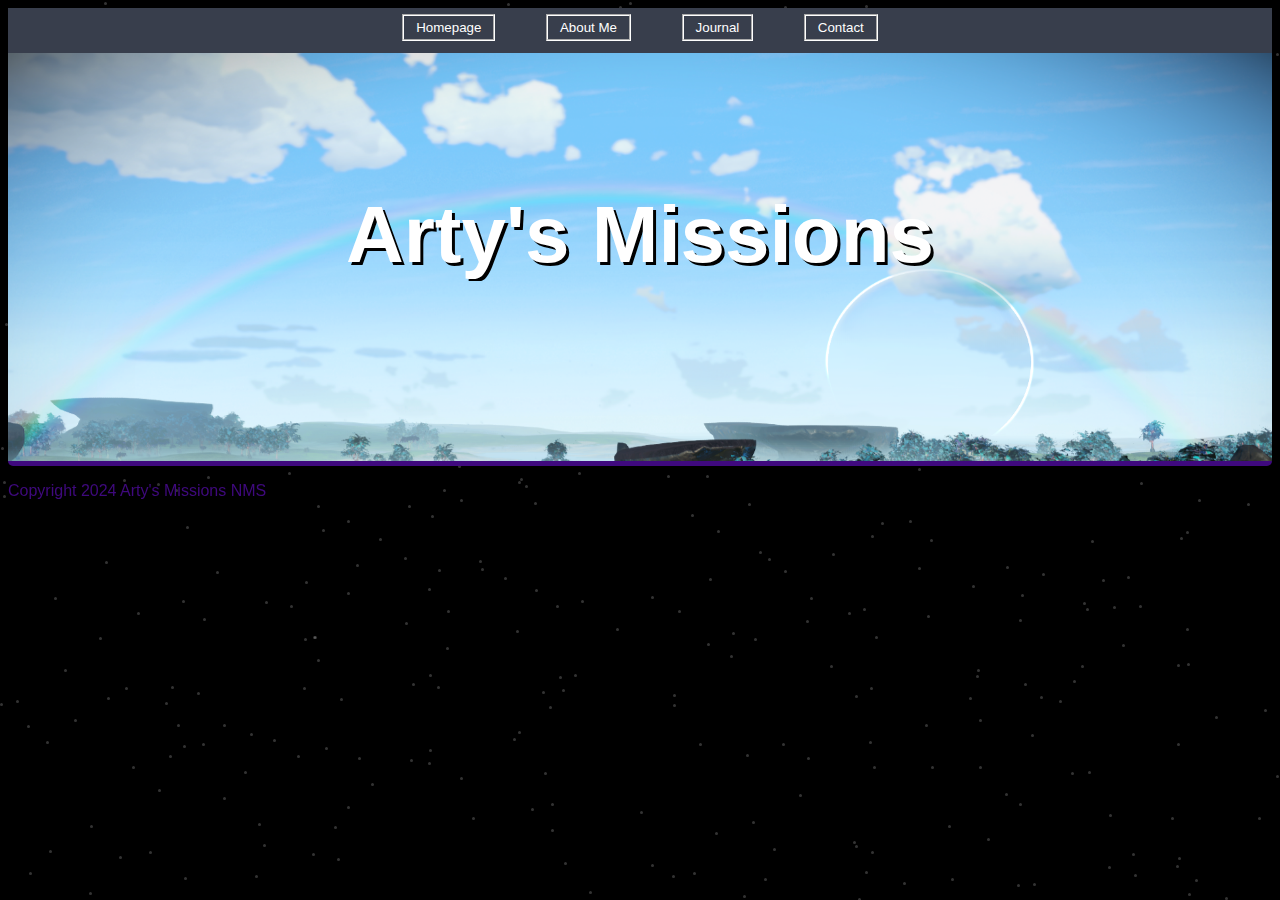
==== aboutme.html @ 4a99e2dc "NavButtons Work" ====
<!DOCTYPE html>
<html lang="en">

<head>
    <meta charset="UTF-8">
    <meta name="viewport" content="width=device-width, initial-scale=1.0">
    <title>Arty's Missions</title>
    <link rel="Stylesheet" href="/styles.css">
</head>

<body>
    <div class="sky" data-sky></div>
    <script src="script.js"></script>

    <nav>
        <section class="navbar">
            <button class="navbutton" onclick="changePage(`index.html`)">Homepage</button>
            <button class="navbutton" onclick="changePage(`aboutme.html`)">About Me</button>
            <button class="navbutton">Journal</button>
            <button class="navbutton">Contact</button>
        </section>
    </nav>

    <section class="banner">
        <h1>Arty's Missions</h1>
    </section>

    
    <footer>
        <p>Copyright 2024 Arty's Missions NMS</p>
    </footer>


</body>

</html>
---- styles.css ----
* {
    overflow-x: hidden;
    font-family: Verdana, Geneva, Tahoma, sans-serif;
}

.navbar {
    background: rgb(56, 62, 76);
    display: flex;
    justify-content: center;
    flex-direction: row;
    height: 5vh;
}

.navbutton {
    text-decoration: none;
    height: 3vh;
    margin-left: 2%;
    margin-right: 2%;
    margin-top: 0.5%;
    margin-bottom: 0.5%;
    background: rgb(56, 62, 76);
    color: white;
    padding: 0px 12px;
    border-color: white;
    border-style: groove;
}

.navbutton:hover {
    text-decoration: none;
    background: #49505f;
    cursor: pointer;
}


.navbutton:active {
    text-decoration: none;
    background: #21242b;
    cursor: pointer;
}

.banner {
    display: flex;
    flex-flow: column wrap;
    align-items: center;
    justify-content: center;
    background-image: url(/images/Banner.png);
    background-size: cover;
    padding-top: 6.5%;
    padding-bottom: 10%;
    width: 100%;
    border-bottom: 5px #3f097e solid;
    border-bottom-left-radius: 5px;
    border-bottom-right-radius: 5px;
}

.banner>h3,
.banner>h1 {
    color: white;
    font-size: x-large;
    text-shadow: 1px 1px black;
}

.banner>h1 {
    font-size: 80px;
    text-shadow: 3px 3px black;
}

.newestInfo {
    padding-top: 3%;
    display: flex;
    flex-flow: column wrap;
    padding-left: 10%;
    padding-right: 10%;
    padding-bottom: 3%;
    justify-content: space-evenly;
}


.post {
    display: flex;
    flex-flow: row;
    justify-content: space-between;
    align-self: center;
    width: 70%;
    background-color: rgba(118, 49, 150, 0.61);
    font-family: "JetBrains Mono", monospace;
}

.post>img {
    size: cover;
}

.post>p {
    display: flex;
    flex-flow: row wrap;
    justify-content: flex-start;
    align-self: flex-start;
    margin-top: 9%;
    margin-left: -22%;
    padding-right: 3%;
    padding-bottom: 1%;
    font-size: 19px;
    color:#fff;
}

.post>h3 {
    display: flex;
    flex-flow: row;
    justify-content: center;
    align-self: flex-start;
    padding-left: 9%;
    padding-right: 10%;
    margin-top: 1.2%;
    font-size: 30px;
    white-space: nowrap;
}

#toAboutMe {
    display: inline-block;
    flex-flow: row;
    justify-content: flex-end;
    align-self: flex-end;
    border-radius: 4px;
    background-color: #f4511e;
    border: none;
    color: #FFFFFF;
    text-align: center;
    padding: 10px;
    width: 25%;
    transition: all 0.5s;
    cursor: pointer;
    margin-right: 2%;
    margin-bottom: 1%;
}

#toAboutMe span {
    cursor: pointer;
    display: inline-block;
    position: relative;
    transition: 0.5s;
}


#toAboutMe span:hover {
    padding-right: 12px;
    margin-left:-19%;
}

#toAboutMe span::after {
    content: '\00bb';
    position: absolute;
    opacity: 0;
    top: 0;
    right: -20px;
    transition: 0.5s;
}

#toAboutMe:hover span:after {
    opacity: 1;
    right: 0;
  }

.headlineBoxesRow {
    padding-top: 3%;
    display: flex;
    flex-flow: row wrap;
    padding-left: 10%;
    padding-right: 10%;
    padding-bottom: 3%;
    justify-content: space-evenly;
}

.headlineBox {
    display: flex;
    flex-flow: column wrap;
    justify-content: space-between;
    align-self: center;
    width: 25%;
    background-color: rgba(118, 49, 150, 0.61);
    font-family: "JetBrains Mono", monospace;
}

.headlineBox>p {
    display: flex;
    flex-flow: row wrap;
    justify-content: flex-start;
    align-self: flex-start;
    padding-left: 6%;
    padding-right: 6%;
    padding-bottom: 6%;
}

.headlineBox>h3 {
    display: flex;
    flex-flow: row wrap;
    justify-content: flex-start;
    align-self: flex-start;
    padding-left: 6%;
}

#postHeader {
    color: rgb(255, 159, 242);
}

#blueHead {
    color: rgb(52, 105, 212);
}

#redHead {
    color: rgb(138, 0, 0);
}

.headlineBox>.headlineButton {
    width: 50%;
    padding: 3% 3%;
    margin-bottom: 5%;
    border-radius: 5px;
}

#green {
    margin-left: 25%;
    background-color: rgb(0, 138, 0);
    border-color: rgb(0, 138, 0);
    color: white;
    font-size: large;
    box-shadow: none;
    text-decoration: none;
    border-style: solid;
}

#red {
    margin-left: 25%;
    background-color: rgb(138, 0, 0);
    border-color: rgb(138, 0, 0);
    color: white;
    font-size: large;
    box-shadow: none;
    text-decoration: none;
    border-style: solid;
}

#blue {
    margin-left: 25%;
    background-color: rgb(52, 105, 212);
    border-color: rgb(52, 105, 212);
    color: white;
    font-size: large;
    box-shadow: none;
    text-decoration: none;
    border-style: solid;
}

.columnBoxes {
    margin-top: -8%;
    display: flex;
    flex-flow: row wrap;
    padding: 8% 8%;
    padding-bottom: 3%;
    justify-content: space-evenly;
}

.columnBoxes>.columnBox {
    display: flex;
    flex-flow: column wrap;
    justify-content: space-between;
    align-self: center;
    width: 45%;
    padding-bottom: 5%;
    background-color: rgba(118, 49, 150, 0.61);
    font-family: "JetBrains Mono", monospace;
}

.columnBox>p {
    padding: 3% 3%;
}

.columnsButton {
    margin-left: 50%;
    width: 30%;
    padding: 2% 2%;
    margin-bottom: 5%;
    border-radius: 5px;
}

footer {
    color: #3f097e;
}


/* ------------------------------------ */
.sky {
    position: fixed;
    width: 100%;
    height: 100%;
    top: 0;
    left: 0;
    background-color: #000;
    animation: sky infinite linear alternate;
    z-index: -1;
    overflow-x: hidden;
    overflow-y: hidden;
}

.star {
    will-change: transform;
    width: 0.1875rem;
    height: 0.1875rem;
    border-radius: 50%;
    background-color: #fff;
    opacity: 0.2;
    z-index: -1;
}
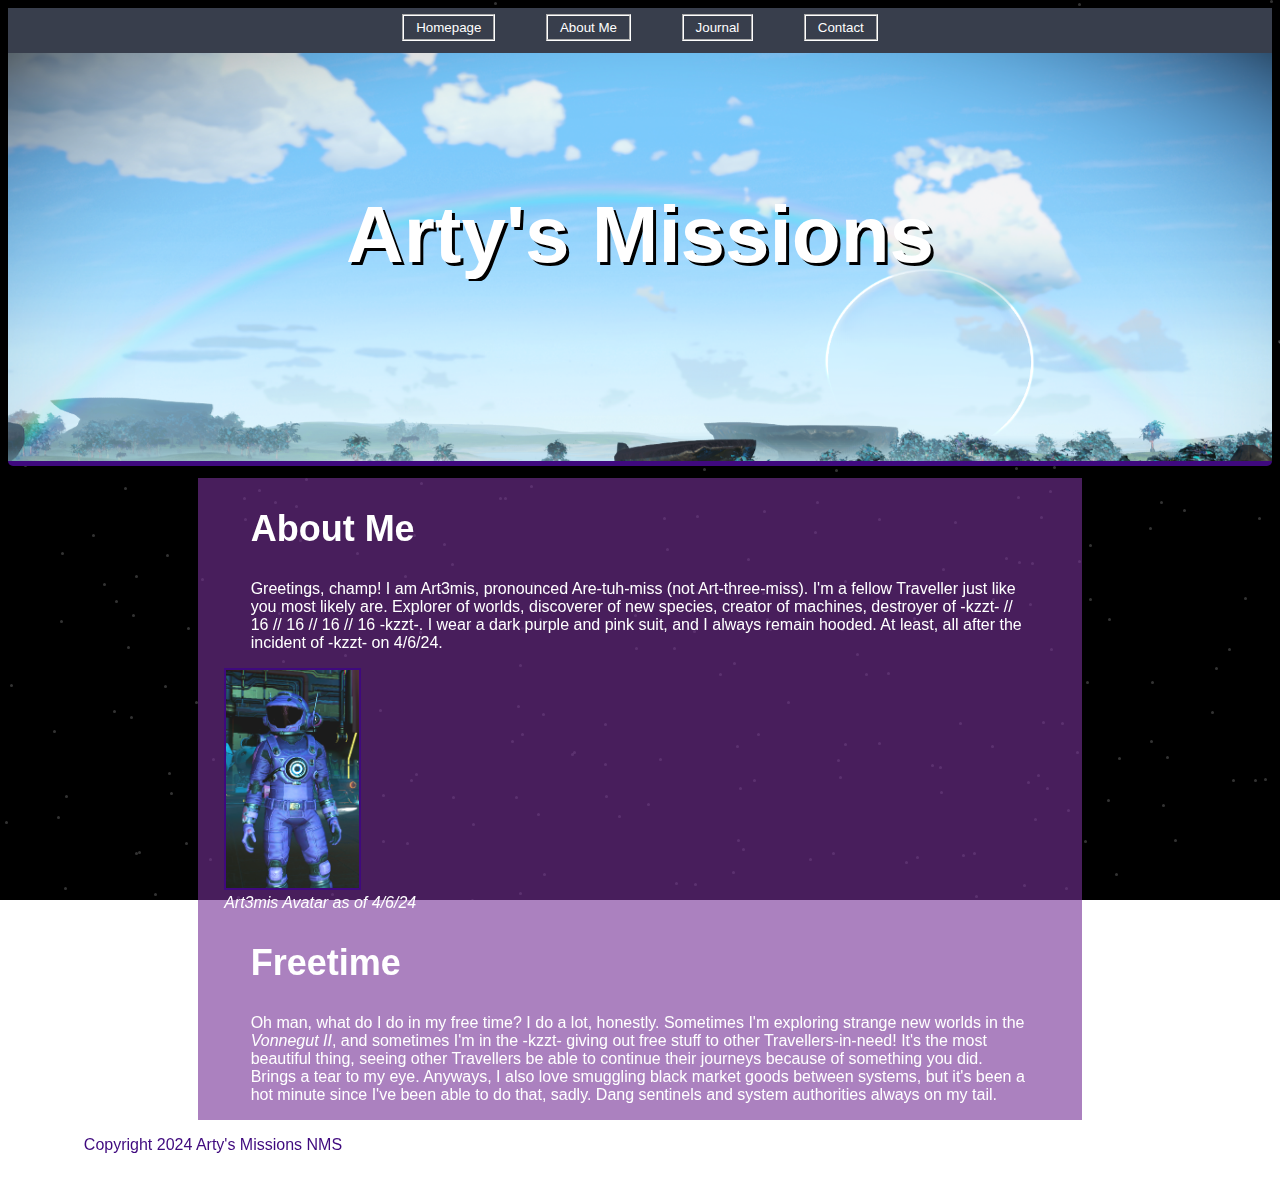
==== commit 77dbb64a: "Day 1 Done" ====
--- a/aboutme.html
+++ b/aboutme.html
@@ -25,7 +25,26 @@
         <h1>Arty's Missions</h1>
     </section>
 
-    
+    <section class="contentWrapper">
+        <section id="contentStuff">
+            <h2>About Me</h2>
+            <p>Greetings, champ! I am Art3mis, pronounced Are-tuh-miss (not Art-three-miss). I'm a fellow Traveller just
+                like you most likely are. Explorer of worlds, discoverer of new species, creator of machines, destroyer
+                of -kzzt- // 16 // 16 // 16 // 16 -kzzt-. I wear a dark purple and pink suit, and I always remain
+                hooded. At least, all after the incident of -kzzt- on 4/6/24.</p>
+            <img id="avatarImg" src="images/avatar.png"><br>
+            <label id="avLabl"><em>Art3mis Avatar as of 4/6/24</em></label>
+            <h2>Freetime</h2>
+            <p>Oh man, what do I do in my free time? I do a lot, honestly. Sometimes I'm exploring strange new worlds in
+                the <em>Vonnegut II</em>, and sometimes I'm in the -kzzt- giving out free stuff to other
+                Travellers-in-need! It's the most beautiful thing, seeing other Travellers be able to continue their
+                journeys because of something you did. Brings a tear to my eye. Anyways, I also love smuggling black
+                market goods between systems, but it's been a hot minute since I've been able to do that, sadly. Dang
+                sentinels and system authorities always on my tail.</p>
+        </section>
+    </section>
+
+
     <footer>
         <p>Copyright 2024 Arty's Missions NMS</p>
     </footer>
--- a/styles.css
+++ b/styles.css
@@ -36,6 +36,18 @@
     text-decoration: none;
     background: #21242b;
     cursor: pointer;
+}
+
+#avatarImg {
+    margin-left: 3%;
+    width: 15%;
+    border: 2px;
+    border-color: #3f097e;
+    border-style: solid;
+}
+
+#avLabl {
+    margin-left: 3%;
 }
 
 .banner {
@@ -75,6 +87,28 @@
     justify-content: space-evenly;
 }
 
+.contentWrapper {
+    display: flex;
+    flex-flow: row;
+    justify-content: center;
+    align-self: center;
+    margin-top: 1%;
+    margin-left: 15%;
+    margin-right: 15%;
+    width: 70%;
+    color: #fff;
+    background-color: rgba(118, 49, 150, 0.61);
+    font-family: "JetBrains Mono", monospace;
+}
+
+#contentStuff>h2 {
+    font-size: 36px;
+}
+
+#contentStuff>h2,p {
+    margin-left: 6%;
+    margin-right: 6%;
+}
 
 .post {
     display: flex;
@@ -112,7 +146,7 @@
     padding-right: 10%;
     margin-top: 1.2%;
     font-size: 30px;
-    white-space: nowrap;
+    white-space: normal;
 }
 
 #toAboutMe {
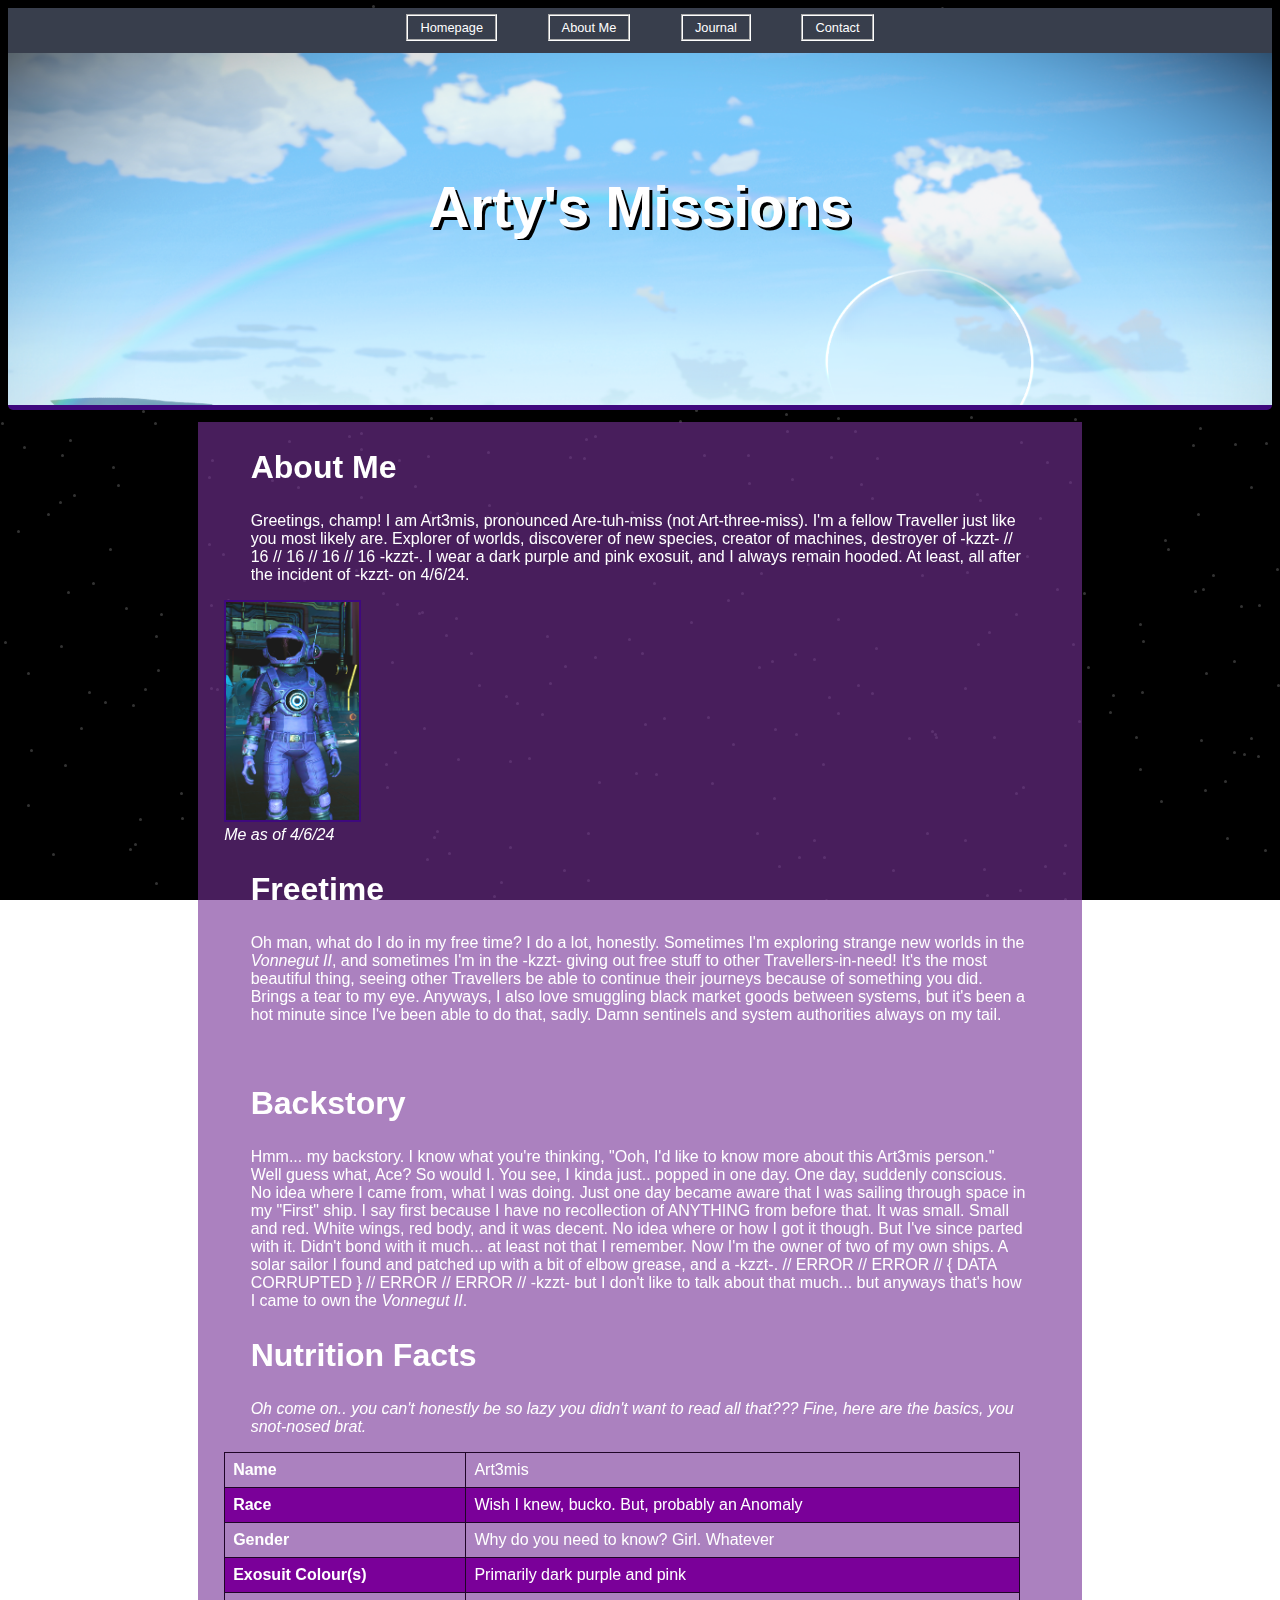
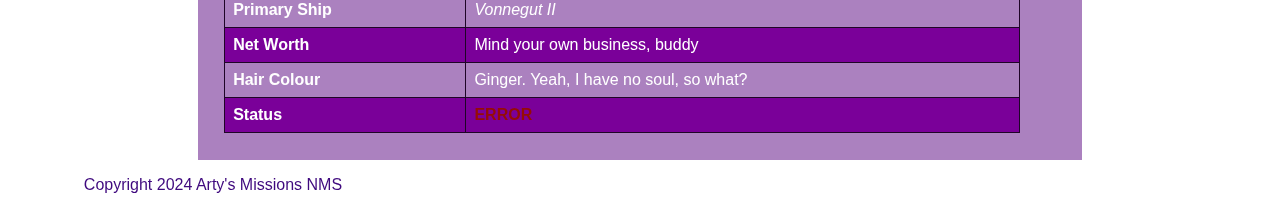
==== commit 27a91697: "About me Done" ====
--- a/aboutme.html
+++ b/aboutme.html
@@ -30,17 +30,64 @@
             <h2>About Me</h2>
             <p>Greetings, champ! I am Art3mis, pronounced Are-tuh-miss (not Art-three-miss). I'm a fellow Traveller just
                 like you most likely are. Explorer of worlds, discoverer of new species, creator of machines, destroyer
-                of -kzzt- // 16 // 16 // 16 // 16 -kzzt-. I wear a dark purple and pink suit, and I always remain
+                of -kzzt- // 16 // 16 // 16 // 16 -kzzt-. I wear a dark purple and pink exosuit, and I always remain
                 hooded. At least, all after the incident of -kzzt- on 4/6/24.</p>
             <img id="avatarImg" src="images/avatar.png"><br>
-            <label id="avLabl"><em>Art3mis Avatar as of 4/6/24</em></label>
+            <label id="avLabl"><em>Me as of 4/6/24</em></label>
             <h2>Freetime</h2>
             <p>Oh man, what do I do in my free time? I do a lot, honestly. Sometimes I'm exploring strange new worlds in
                 the <em>Vonnegut II</em>, and sometimes I'm in the -kzzt- giving out free stuff to other
                 Travellers-in-need! It's the most beautiful thing, seeing other Travellers be able to continue their
                 journeys because of something you did. Brings a tear to my eye. Anyways, I also love smuggling black
-                market goods between systems, but it's been a hot minute since I've been able to do that, sadly. Dang
+                market goods between systems, but it's been a hot minute since I've been able to do that, sadly. Damn
                 sentinels and system authorities always on my tail.</p>
+            <br>
+            <h2>Backstory</h2>
+            <p>Hmm... my backstory. I know what you're thinking, "Ooh, I'd like to know more about this Art3mis person."
+                Well guess what, Ace? So would I. You see, I kinda just.. popped in one day. One day, suddenly conscious.
+                No idea where I came from, what I was doing. Just one day became aware that I was sailing through space
+                in my "First" ship. I say first because I have no recollection of ANYTHING from before that. It was
+                small. Small and red. White wings, red body, and it was decent. No idea where or how I got it though.
+                But I've since parted with it. Didn't bond with it much... at least not that I remember. Now I'm the
+                owner of two of my own ships. A solar sailor I found and patched up with a bit of elbow grease, and a
+                -kzzt-. // ERROR // ERROR // { DATA CORRUPTED } // ERROR // ERROR // -kzzt- but I don't like to talk about that
+                much... but anyways that's how I came to own the <em>Vonnegut II</em>.</p>
+            <h2>Nutrition Facts</h2>
+            <p><em>Oh come on.. you can't honestly be so lazy you didn't want to read all that???  Fine, here are the basics, you snot-nosed brat.</em></p>
+            <table id="quickFacts">
+                <tr>
+                  <th>Name</th>
+                  <td>Art3mis</td>
+                </tr>
+                <tr>
+                    <th>Race</th>
+                    <td>Wish I knew, bucko.  But, probably an Anomaly</td>
+                </tr>
+                <tr>
+                    <th>Gender</th>
+                    <td>Why do you need to know?  Girl.  Whatever</td>
+                </tr>
+                <tr>
+                    <th>Exosuit Colour(s)</th>
+                    <td>Primarily dark purple and pink</td>
+                </tr>
+                <tr>
+                    <th>Primary Ship</th>
+                    <td><em>Vonnegut II</em></td>
+                </tr>
+                <tr>
+                    <th>Net Worth</th>
+                    <td>Mind your own business, buddy</td>
+                </tr>
+                <tr>
+                    <th>Hair Colour</th>
+                    <td>Ginger.  Yeah, I have no soul, so what?</td>
+                </tr>
+                <tr>
+                    <th>Status</th>
+                    <td id="specialOne"><strong>ERROR</strong></td>
+                </tr>
+              </table>
         </section>
     </section>
 
--- a/styles.css
+++ b/styles.css
@@ -23,6 +23,7 @@
     padding: 0px 12px;
     border-color: white;
     border-style: groove;
+    font-size: .8em;
 }
 
 .navbutton:hover {
@@ -54,7 +55,7 @@
     display: flex;
     flex-flow: column wrap;
     align-items: center;
-    justify-content: center;
+    justify-content: space-around;
     background-image: url(/images/Banner.png);
     background-size: cover;
     padding-top: 6.5%;
@@ -68,12 +69,17 @@
 .banner>h3,
 .banner>h1 {
     color: white;
+    text-align: center;
+    text-shadow: 1px 1px black;
+}
+
+.banner>h3 {
     font-size: x-large;
-    text-shadow: 1px 1px black;
 }
 
 .banner>h1 {
-    font-size: 80px;
+    display: flex;
+    font-size: 3.6em;
     text-shadow: 3px 3px black;
 }
 
@@ -102,17 +108,18 @@
 }
 
 #contentStuff>h2 {
-    font-size: 36px;
-}
-
-#contentStuff>h2,p {
+    font-size: 2em;
+}
+
+#contentStuff>h2,
+p {
     margin-left: 6%;
     margin-right: 6%;
 }
 
 .post {
     display: flex;
-    flex-flow: row;
+    flex-flow: column;
     justify-content: space-between;
     align-self: center;
     width: 70%;
@@ -120,33 +127,66 @@
     font-family: "JetBrains Mono", monospace;
 }
 
-.post>img {
-    size: cover;
-}
-
-.post>p {
+.row {
     display: flex;
     flex-flow: row wrap;
-    justify-content: flex-start;
-    align-self: flex-start;
-    margin-top: 9%;
-    margin-left: -22%;
+    align-items: center;
+    /* Center items vertically */
+}
+
+.row>img {
+    max-width: 20%;
+    /* Ensure the image doesn't exceed its container */
+    height: auto;
+    /* Maintain aspect ratio */
+    margin-right: 20px;
+    /* Add spacing between image and text */
+    margin-top: 20px;
+    margin-left: 20px;
+}
+
+.row>.text-container {
+    flex-grow: 1;
+    /* Let the text container grow to fill available space */
+}
+
+.row>p {
+    display: flex;
+    flex-flow: row-reverse;
+    justify-content: center;
+    align-items: center;
     padding-right: 3%;
     padding-bottom: 1%;
     font-size: 19px;
-    color:#fff;
-}
-
-.post>h3 {
-    display: flex;
-    flex-flow: row;
-    justify-content: center;
-    align-self: flex-start;
-    padding-left: 9%;
-    padding-right: 10%;
+    color: #fff;
+}
+
+/* Media query for smaller screens */
+@media (max-width: 768px) {
+    .post {
+        width: 90%;
+        /* Adjust width for smaller screens */
+    }
+
+    .row {
+        flex-direction: column;
+        /* Stack items vertically on smaller screens */
+    }
+
+    .row>img {
+        margin: 10px auto;
+        /* Center the image on smaller screens */
+    }
+}
+
+
+.row>h3 {
+    justify-content: flex-start;
+    align-items: flex-start;
+    padding-left: 2%;
     margin-top: 1.2%;
-    font-size: 30px;
-    white-space: normal;
+    font-size: 2em;
+
 }
 
 #toAboutMe {
@@ -160,6 +200,7 @@
     color: #FFFFFF;
     text-align: center;
     padding: 10px;
+    margin-left: 5px;
     width: 25%;
     transition: all 0.5s;
     cursor: pointer;
@@ -177,7 +218,7 @@
 
 #toAboutMe span:hover {
     padding-right: 12px;
-    margin-left:-19%;
+    margin-left: -19%;
 }
 
 #toAboutMe span::after {
@@ -192,7 +233,48 @@
 #toAboutMe:hover span:after {
     opacity: 1;
     right: 0;
-  }
+}
+
+table {
+    margin-left: 3%;
+    margin-right: 3%;
+    margin-bottom: 3%;
+    font-family: arial, sans-serif;
+    border-collapse: collapse;
+    width: 90%;
+}
+
+td,
+th {
+    border: 1px solid #1f0527;
+    text-align: left;
+    padding: 8px;
+}
+
+tr:nth-child(even) {
+    background-color: #7a0099;
+}
+
+#specialOne {
+    color: #960c05;
+}
+
+
+
+
+
+
+
+
+
+
+
+
+
+
+
+
+
 
 .headlineBoxesRow {
     padding-top: 3%;
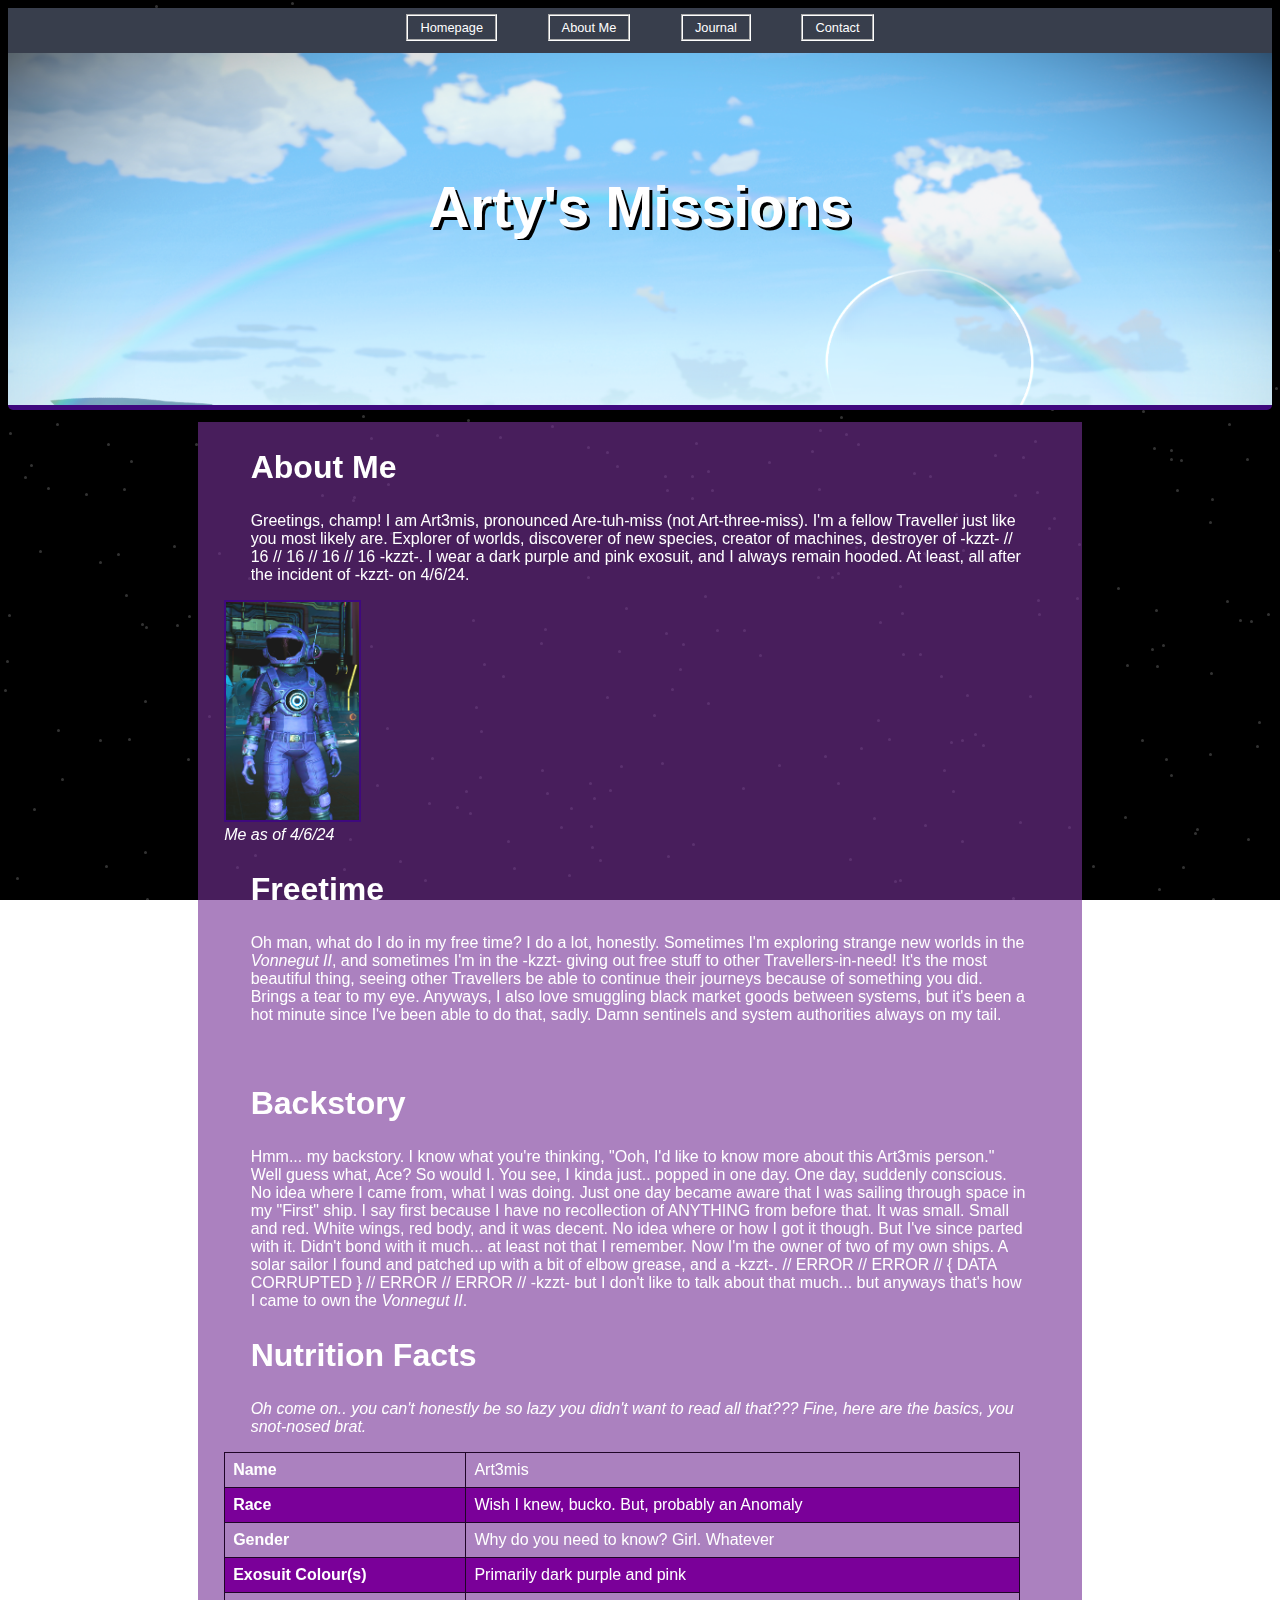
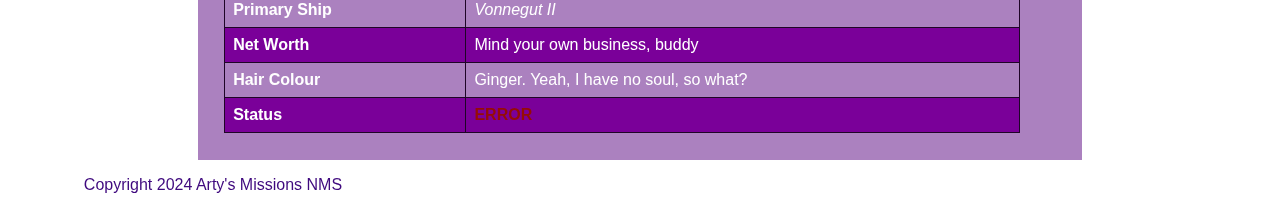
==== commit b62bb2e8: "Update 1" ====
--- a/aboutme.html
+++ b/aboutme.html
@@ -4,7 +4,7 @@
 <head>
     <meta charset="UTF-8">
     <meta name="viewport" content="width=device-width, initial-scale=1.0">
-    <title>Arty's Missions</title>
+    <title>Arty's Missions - About Me</title>
     <link rel="Stylesheet" href="/styles.css">
 </head>
 
@@ -17,7 +17,7 @@
             <button class="navbutton" onclick="changePage(`index.html`)">Homepage</button>
             <button class="navbutton" onclick="changePage(`aboutme.html`)">About Me</button>
             <button class="navbutton">Journal</button>
-            <button class="navbutton">Contact</button>
+            <button class="navbutton" onclick="changePage(`contact.html`)">Contact</button>
         </section>
     </nav>
 
--- a/styles.css
+++ b/styles.css
@@ -105,6 +105,26 @@
     color: #fff;
     background-color: rgba(118, 49, 150, 0.61);
     font-family: "JetBrains Mono", monospace;
+}
+
+.contactWrapper {
+    display: flex;
+    flex-flow: column wrap;
+    justify-content: center;
+    align-self: flex-start;
+    margin-top: 3%;
+    margin-left: 15%;
+    margin-right: 15%;
+    border-radius: 5px;
+    width: 70%;
+    color: #fff;
+    background-color: rgba(118, 49, 150, 0.61);
+    font-family: "JetBrains Mono", monospace;
+}
+
+.contactStuff>h3 {
+    margin-left: 20px;
+    font-size: 1.5em;
 }
 
 #contentStuff>h2 {
@@ -251,6 +271,10 @@
     padding: 8px;
 }
 
+#friendCode {
+    color: rgb(253, 255, 230);
+}
+
 tr:nth-child(even) {
     background-color: #7a0099;
 }
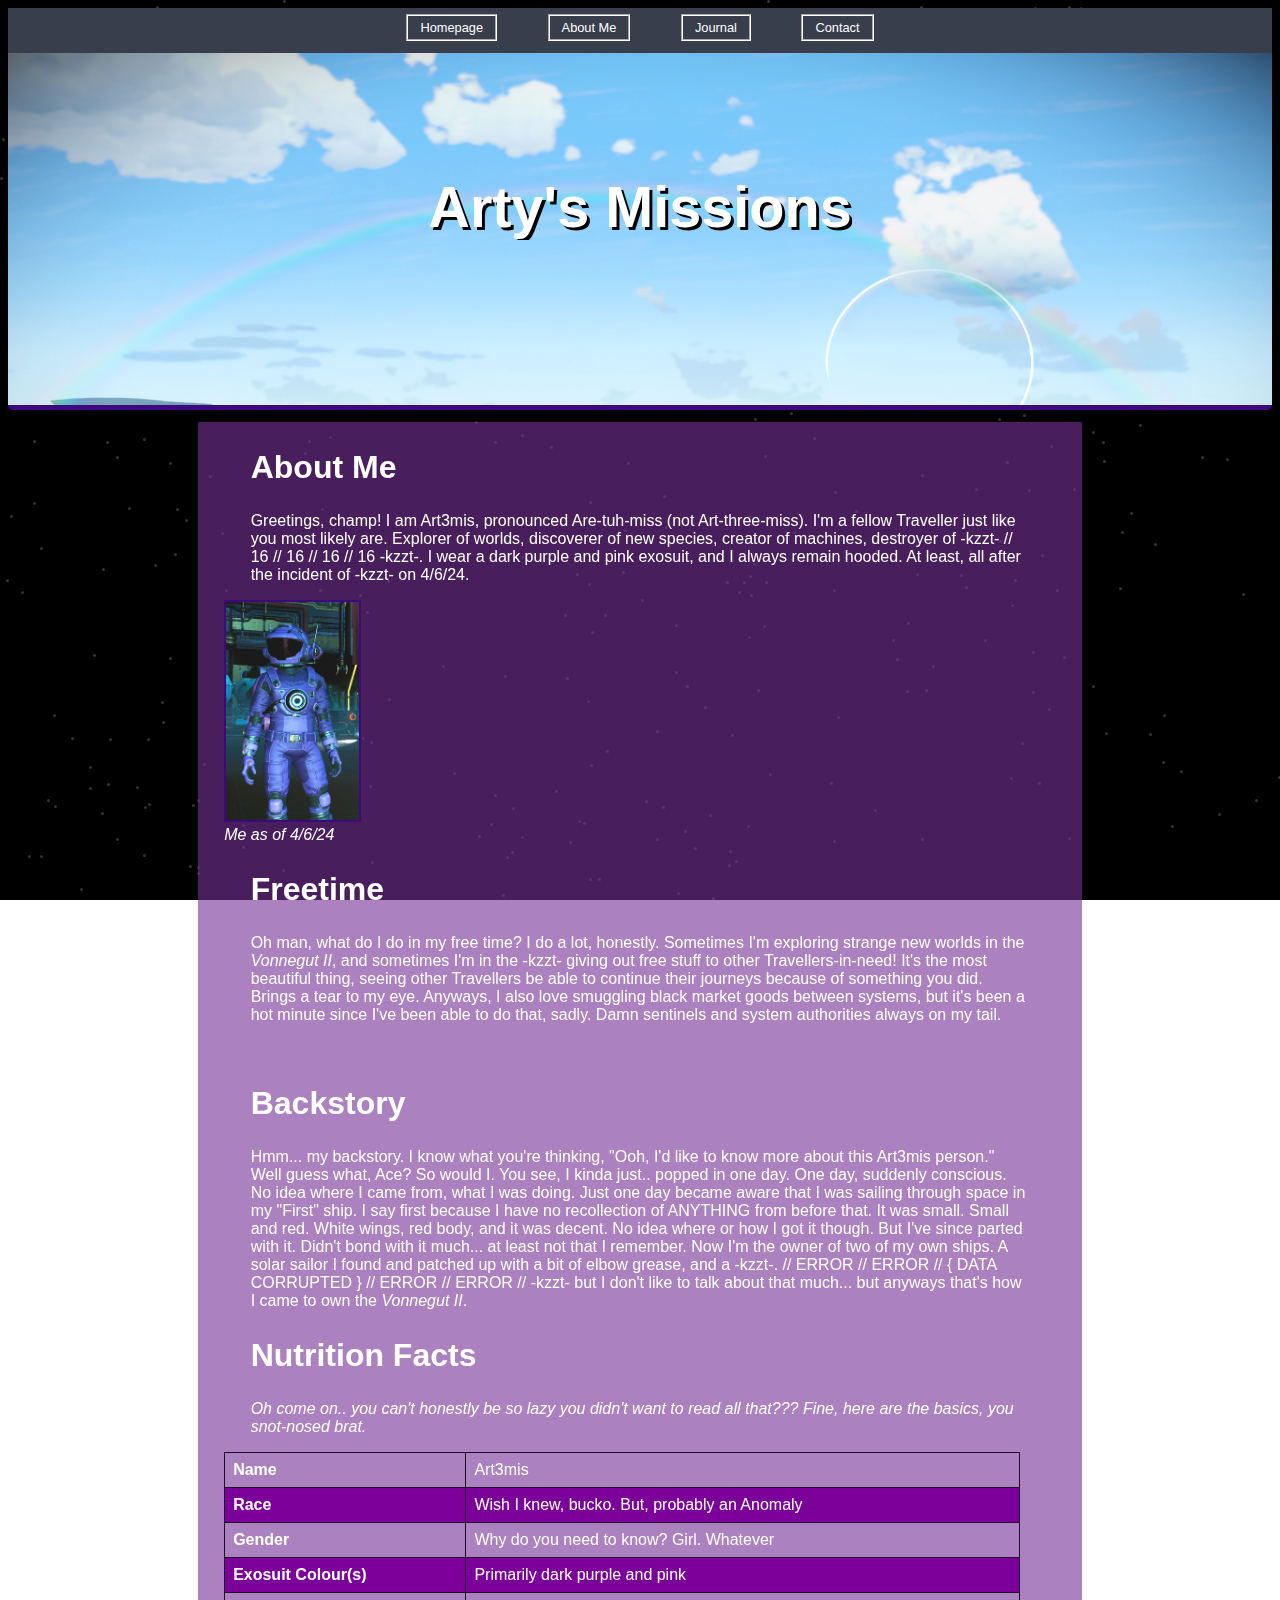
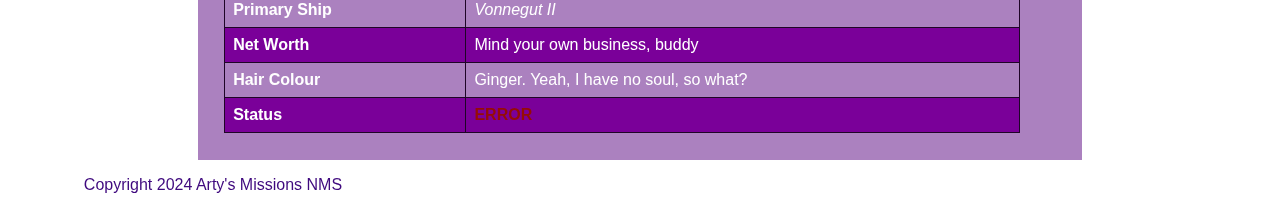
==== commit e1ad664e: "Data Log 1" ====
--- a/aboutme.html
+++ b/aboutme.html
@@ -16,7 +16,7 @@
         <section class="navbar">
             <button class="navbutton" onclick="changePage(`index.html`)">Homepage</button>
             <button class="navbutton" onclick="changePage(`aboutme.html`)">About Me</button>
-            <button class="navbutton">Journal</button>
+            <button class="navbutton" onclick="changePage(`journal.html`)">Journal</button>
             <button class="navbutton" onclick="changePage(`contact.html`)">Contact</button>
         </section>
     </nav>
--- a/styles.css
+++ b/styles.css
@@ -45,6 +45,14 @@
     border: 2px;
     border-color: #3f097e;
     border-style: solid;
+}
+
+#journeylog1Img1 {
+    margin-left: 3%;
+    width: 35%;
+    border: 2px;
+    border-color: #3f097e;
+    border-style: solid;  
 }
 
 #avLabl {
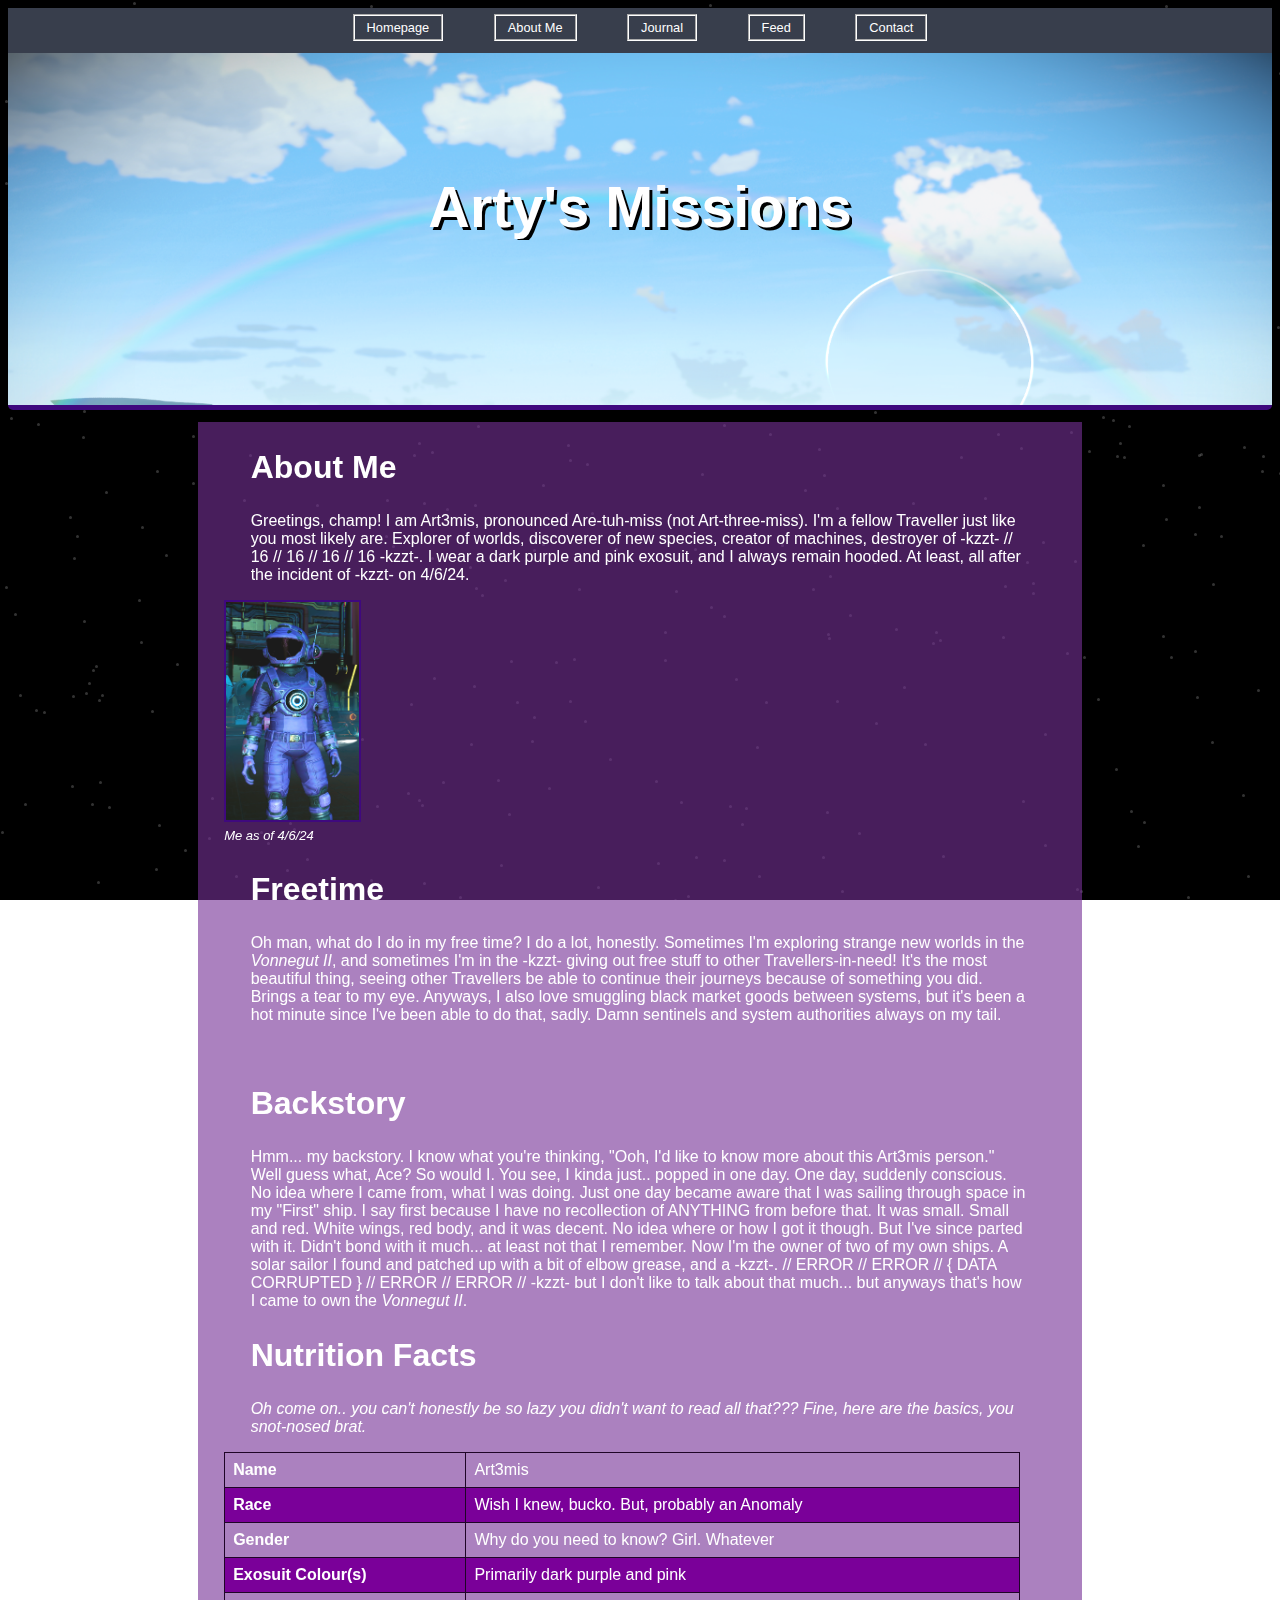
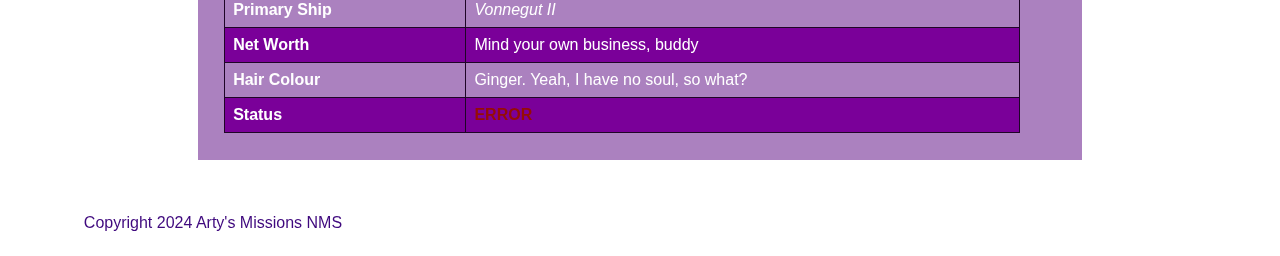
==== commit fa7e25f0: "Added Feed Page" ====
--- a/aboutme.html
+++ b/aboutme.html
@@ -17,6 +17,7 @@
             <button class="navbutton" onclick="changePage(`index.html`)">Homepage</button>
             <button class="navbutton" onclick="changePage(`aboutme.html`)">About Me</button>
             <button class="navbutton" onclick="changePage(`journal.html`)">Journal</button>
+            <button class="navbutton" onclick="changePage(`feed.html`)">Feed</button>
             <button class="navbutton" onclick="changePage(`contact.html`)">Contact</button>
         </section>
     </nav>
--- a/styles.css
+++ b/styles.css
@@ -49,14 +49,57 @@
 
 #journeylog1Img1 {
     margin-left: 3%;
-    width: 35%;
+    width: 65%;
     border: 2px;
     border-color: #3f097e;
     border-style: solid;  
 }
 
+#vonnieshipstation {
+    margin-left: 10%;
+    margin-right: 10%;
+    width: 80%;
+    border: 2px;
+    border-color: #3f097e;
+    border-style: solid; 
+}
+
+#vonnieshiplush {
+    margin-left: 10%;
+    margin-right: 10%;
+    width: 80%;
+    border: 2px;
+    border-color: #3f097e;
+    border-style: solid;  
+}
+
+#vonniestation {
+    display: flex;
+    margin-top: 2%;
+    justify-content: center;
+    align-self: center;
+    width: 70%;
+    border: 2px;
+    border-color: #3f097e;
+    border-style: solid;  
+}
+
 #avLabl {
     margin-left: 3%;
+    font-size: small;
+}
+
+#shipLabel1 {
+    margin-left: 10%;
+    font-size: small;
+}
+
+#shipLabel2 {
+    color: #fff;
+    display: flex;
+    justify-content: center;
+    align-self: center;
+    font-size: small;
 }
 
 .banner {
@@ -100,7 +143,6 @@
     padding-bottom: 3%;
     justify-content: space-evenly;
 }
-
 .contentWrapper {
     display: flex;
     flex-flow: row;
@@ -109,9 +151,26 @@
     margin-top: 1%;
     margin-left: 15%;
     margin-right: 15%;
+    margin-bottom: 3%;
     width: 70%;
     color: #fff;
     background-color: rgba(118, 49, 150, 0.61);
+    font-family: "JetBrains Mono", monospace;
+}
+
+.feedWrapper {
+    display: flex;
+    flex-flow: row;
+    justify-content: center;
+    align-self: center;
+    margin-top: 1%;
+    margin-left: 15%;
+    margin-right: 15%;
+    margin-bottom: 2%;
+    border-radius: 5px;
+    width: 70%;
+    color: #fff;
+    background-color: rgba(166, 52, 219, 0.61);
     font-family: "JetBrains Mono", monospace;
 }
 
@@ -130,6 +189,26 @@
     font-family: "JetBrains Mono", monospace;
 }
 
+.feedPost {
+    display: flex;
+    flex-flow: column wrap;
+    justify-content: center;
+    align-self: flex-start;
+    margin-top: 1%;
+    margin-left: 15%;
+    margin-right: 15%;
+    border-radius: 5px;
+    width: 70%;
+    color: #fff;
+    background-color: rgba(118, 49, 150, 0.61);
+    font-family: "JetBrains Mono", monospace;
+}
+
+
+.feedContent::before {
+    content: "Art3mis: ";
+}
+
 .contactStuff>h3 {
     margin-left: 20px;
     font-size: 1.5em;
@@ -145,6 +224,15 @@
     margin-right: 6%;
 }
 
+#feedStuff>h2 {
+    font-size: 2em;
+}
+
+#feedStuff>p {
+    margin-left: 6%;
+    margin-right: 6%;
+}
+
 .post {
     display: flex;
     flex-flow: column;
@@ -153,6 +241,24 @@
     width: 70%;
     background-color: rgba(118, 49, 150, 0.61);
     font-family: "JetBrains Mono", monospace;
+    transition: transform .2s; /* Animation */
+}
+
+
+.post:hover, #post3:hover {
+    transform: scale(1.008); /* (150% zoom - Note: if the zoom is too large, it will go outside of the viewport) */
+}
+
+
+#post3 {
+    display: flex;
+    flex-flow: column;
+    justify-content: space-between;
+    align-self: center;
+    width: 70%;
+    background-color: rgba(118, 49, 150, 0.61);
+    font-family: "JetBrains Mono", monospace;
+    transition: transform .2s; /* Animation */
 }
 
 .row {
@@ -180,7 +286,7 @@
 
 .row>p {
     display: flex;
-    flex-flow: row-reverse;
+    flex-flow: row wrap;
     justify-content: center;
     align-items: center;
     padding-right: 3%;
@@ -217,7 +323,7 @@
 
 }
 
-#toAboutMe {
+.toAboutMe {
     display: inline-block;
     flex-flow: row;
     justify-content: flex-end;
@@ -236,7 +342,7 @@
     margin-bottom: 1%;
 }
 
-#toAboutMe span {
+.toAboutMe span {
     cursor: pointer;
     display: inline-block;
     position: relative;
@@ -244,12 +350,12 @@
 }
 
 
-#toAboutMe span:hover {
+.toAboutMe span:hover {
     padding-right: 12px;
     margin-left: -19%;
 }
 
-#toAboutMe span::after {
+.toAboutMe span::after {
     content: '\00bb';
     position: absolute;
     opacity: 0;
@@ -258,7 +364,7 @@
     transition: 0.5s;
 }
 
-#toAboutMe:hover span:after {
+.toAboutMe:hover span:after {
     opacity: 1;
     right: 0;
 }
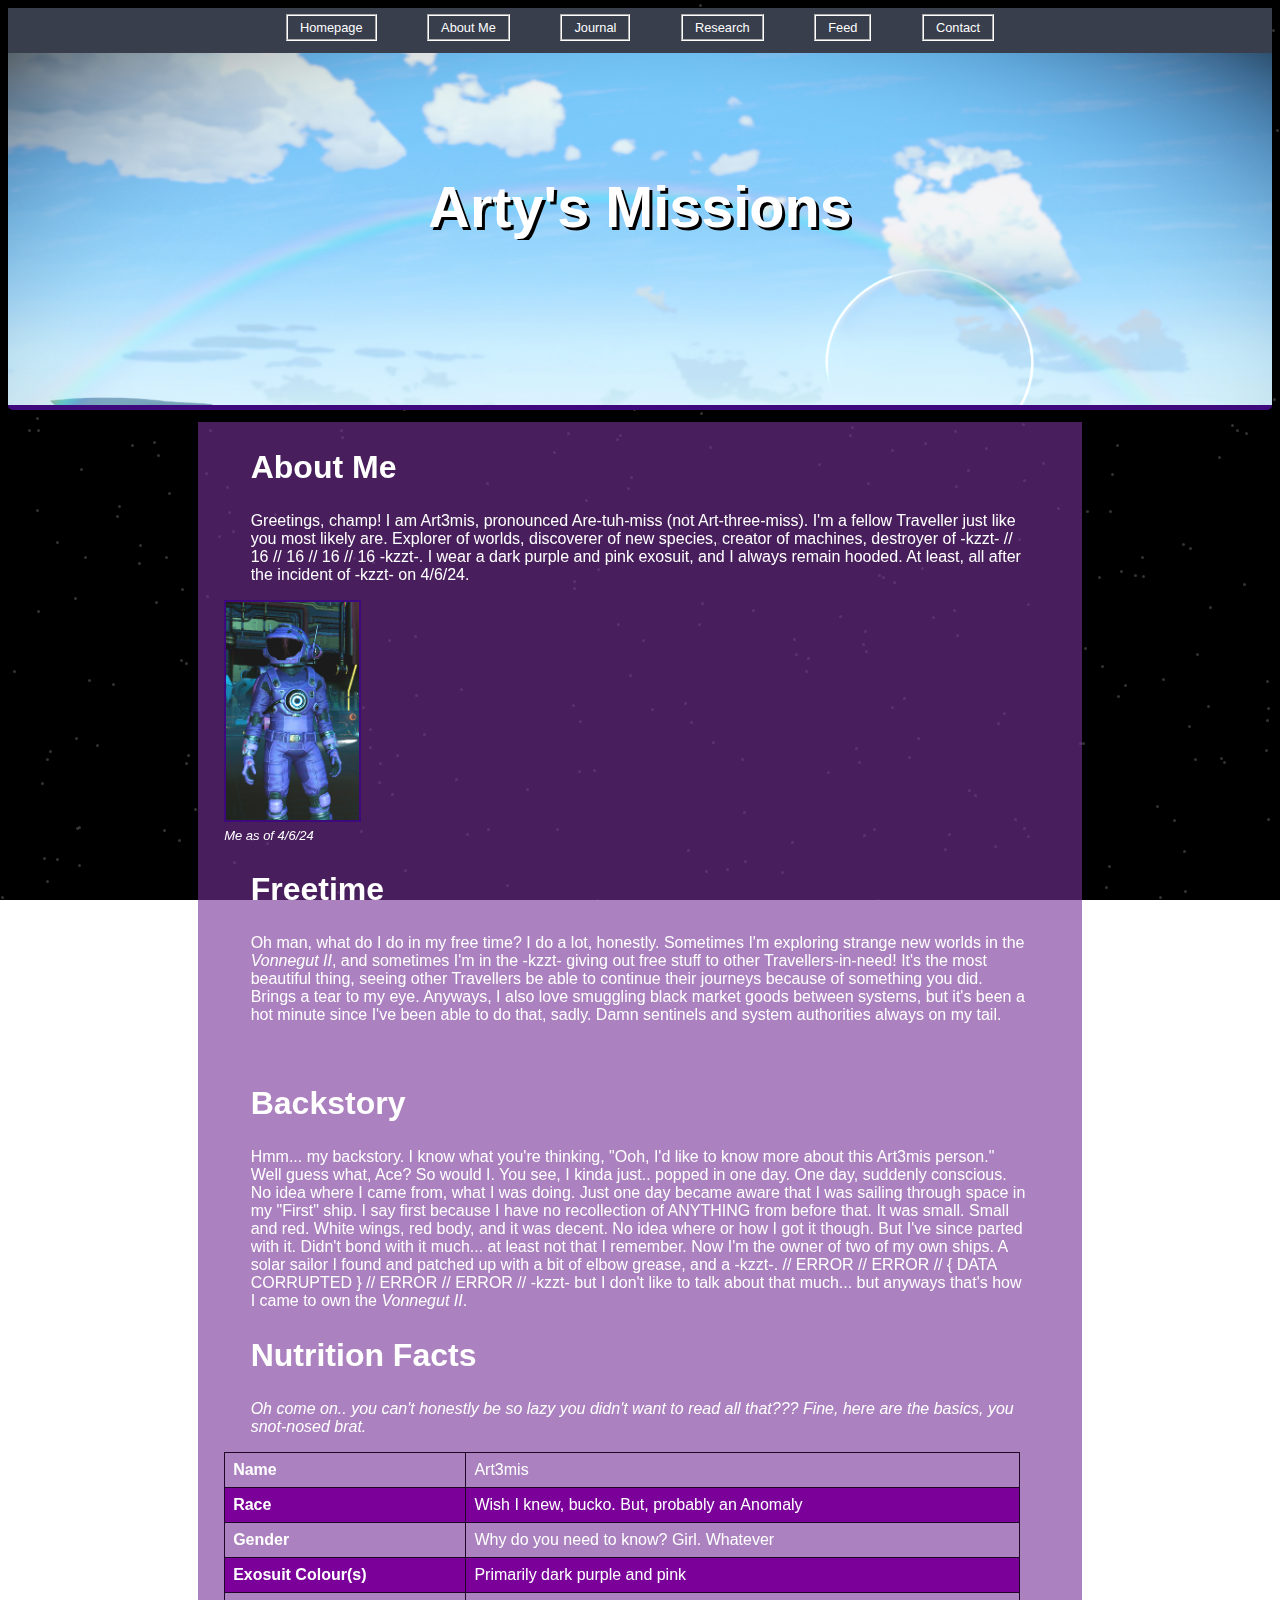
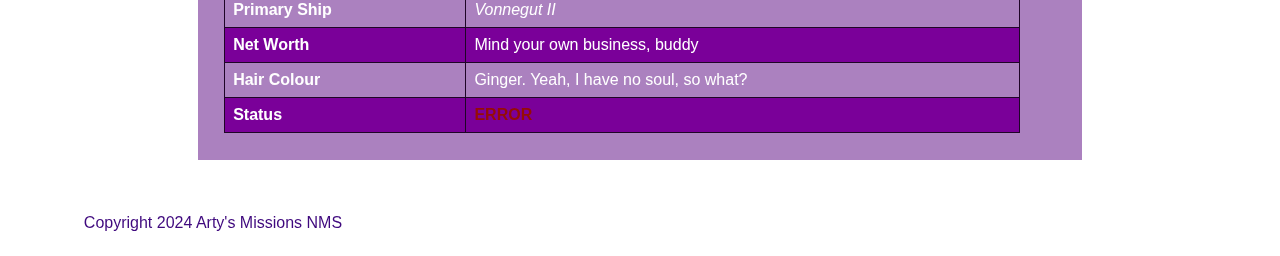
==== commit 2d504d81: "Research Page Published First" ====
--- a/aboutme.html
+++ b/aboutme.html
@@ -17,6 +17,7 @@
             <button class="navbutton" onclick="changePage(`index.html`)">Homepage</button>
             <button class="navbutton" onclick="changePage(`aboutme.html`)">About Me</button>
             <button class="navbutton" onclick="changePage(`journal.html`)">Journal</button>
+            <button class="navbutton" onclick="changePage(`research.html`)">Research</button>
             <button class="navbutton" onclick="changePage(`feed.html`)">Feed</button>
             <button class="navbutton" onclick="changePage(`contact.html`)">Contact</button>
         </section>
--- a/styles.css
+++ b/styles.css
@@ -7,8 +7,17 @@
     background: rgb(56, 62, 76);
     display: flex;
     justify-content: center;
-    flex-direction: row;
+    flex-direction: row wrap;
     height: 5vh;
+}
+
+.imageAndText {
+    display: flex;
+    flex-flow: row;
+}
+
+.imageAndText>p {
+    width: 40%;
 }
 
 .navbutton {
@@ -52,7 +61,7 @@
     width: 65%;
     border: 2px;
     border-color: #3f097e;
-    border-style: solid;  
+    border-style: solid;
 }
 
 #vonnieshipstation {
@@ -61,7 +70,7 @@
     width: 80%;
     border: 2px;
     border-color: #3f097e;
-    border-style: solid; 
+    border-style: solid;
 }
 
 #vonnieshiplush {
@@ -70,7 +79,7 @@
     width: 80%;
     border: 2px;
     border-color: #3f097e;
-    border-style: solid;  
+    border-style: solid;
 }
 
 #vonniestation {
@@ -81,7 +90,77 @@
     width: 70%;
     border: 2px;
     border-color: #3f097e;
-    border-style: solid;  
+    border-style: solid;
+}
+
+.postPic {
+    margin-left: 10%;
+    margin-right: 10%;
+    width: 80%;
+    border: 2px;
+    border-color: #091e7e;
+    border-style: solid;
+}
+
+.researchPic {
+    margin-left: 5%;
+    width: 50%;
+    height: 50%;
+    border: 2px;
+    border-color: #091e7e;
+    border-style: solid;
+}
+
+#worksPic {
+    display: flex;
+    flex-flow: column;
+    align-items: center;
+    justify-content: space-around;
+    width: 100%;
+    background-image: url(/images/bigplanet.png);
+    background-size: cover;
+    padding-bottom: 30%;
+    border-top: 5px #3f097e solid;
+    border-bottom: 5px #3f097e solid;
+}
+
+#contentWrapper {
+    display: flex;
+    flex-flow: row;
+    justify-content: center;
+    align-self: center;
+    margin-top: 1%;
+    margin-left: 10%;
+    margin-right: 10%;
+    margin-bottom: 3%;
+    width: 80%;
+    color: #fff;
+    background-color: rgba(118, 49, 150, 0.61);
+    font-family: "JetBrains Mono", monospace;
+}
+
+#announceP {
+    text-align: center;
+}
+
+#riddle {
+    text-align: center;
+}
+
+#redSpan {
+    color: #ffe4dc;
+}
+
+#greenSpan {
+    color: #d8ffda;
+}
+
+#blueSpan {
+    color: rgb(223, 236, 255);
+}
+
+#purpleSpan {
+    color: #39004b;
 }
 
 #avLabl {
@@ -124,8 +203,25 @@
     text-shadow: 1px 1px black;
 }
 
+#worksPic>h3,
+#worksPic>h1 {
+    color: rgb(255, 255, 240);
+    text-align: center;
+    text-shadow: 1px 1px rgb(22, 11, 24);
+}
+
+
 .banner>h3 {
     font-size: x-large;
+}
+
+#worksPic>h3 {
+    font-size: x-large;
+}
+
+#worksPic>h1 {
+    display: flex;
+    font-size: 3.5em;
 }
 
 .banner>h1 {
@@ -143,6 +239,7 @@
     padding-bottom: 3%;
     justify-content: space-evenly;
 }
+
 .contentWrapper {
     display: flex;
     flex-flow: row;
@@ -204,6 +301,10 @@
     font-family: "JetBrains Mono", monospace;
 }
 
+.travelerLog3 {
+    color: rgb(252, 218, 175);
+}
+
 
 .feedContent::before {
     content: "Art3mis: ";
@@ -241,12 +342,15 @@
     width: 70%;
     background-color: rgba(118, 49, 150, 0.61);
     font-family: "JetBrains Mono", monospace;
-    transition: transform .2s; /* Animation */
-}
-
-
-.post:hover, #post3:hover {
-    transform: scale(1.008); /* (150% zoom - Note: if the zoom is too large, it will go outside of the viewport) */
+    transition: transform .2s;
+    /* Animation */
+}
+
+
+.post:hover,
+#post3:hover {
+    transform: scale(1.008);
+    /* (150% zoom - Note: if the zoom is too large, it will go outside of the viewport) */
 }
 
 
@@ -258,7 +362,8 @@
     width: 70%;
     background-color: rgba(118, 49, 150, 0.61);
     font-family: "JetBrains Mono", monospace;
-    transition: transform .2s; /* Animation */
+    transition: transform .2s;
+    /* Animation */
 }
 
 .row {
@@ -320,7 +425,14 @@
     padding-left: 2%;
     margin-top: 1.2%;
     font-size: 2em;
-
+}
+
+.accordion {
+    color: #f4511e;
+}
+
+.accordion:hover {
+    cursor: pointer;
 }
 
 .toAboutMe {
@@ -378,6 +490,15 @@
     width: 90%;
 }
 
+.researchTable {
+    margin-left: 5%;
+    margin-right: 5%;
+    margin-bottom: 3%;
+    font-family: arial, sans-serif;
+    border-collapse: collapse;
+    width: 50%;
+}
+
 td,
 th {
     border: 1px solid #1f0527;
@@ -393,9 +514,12 @@
     background-color: #7a0099;
 }
 
+
 #specialOne {
     color: #960c05;
 }
+
+
 
 
 
